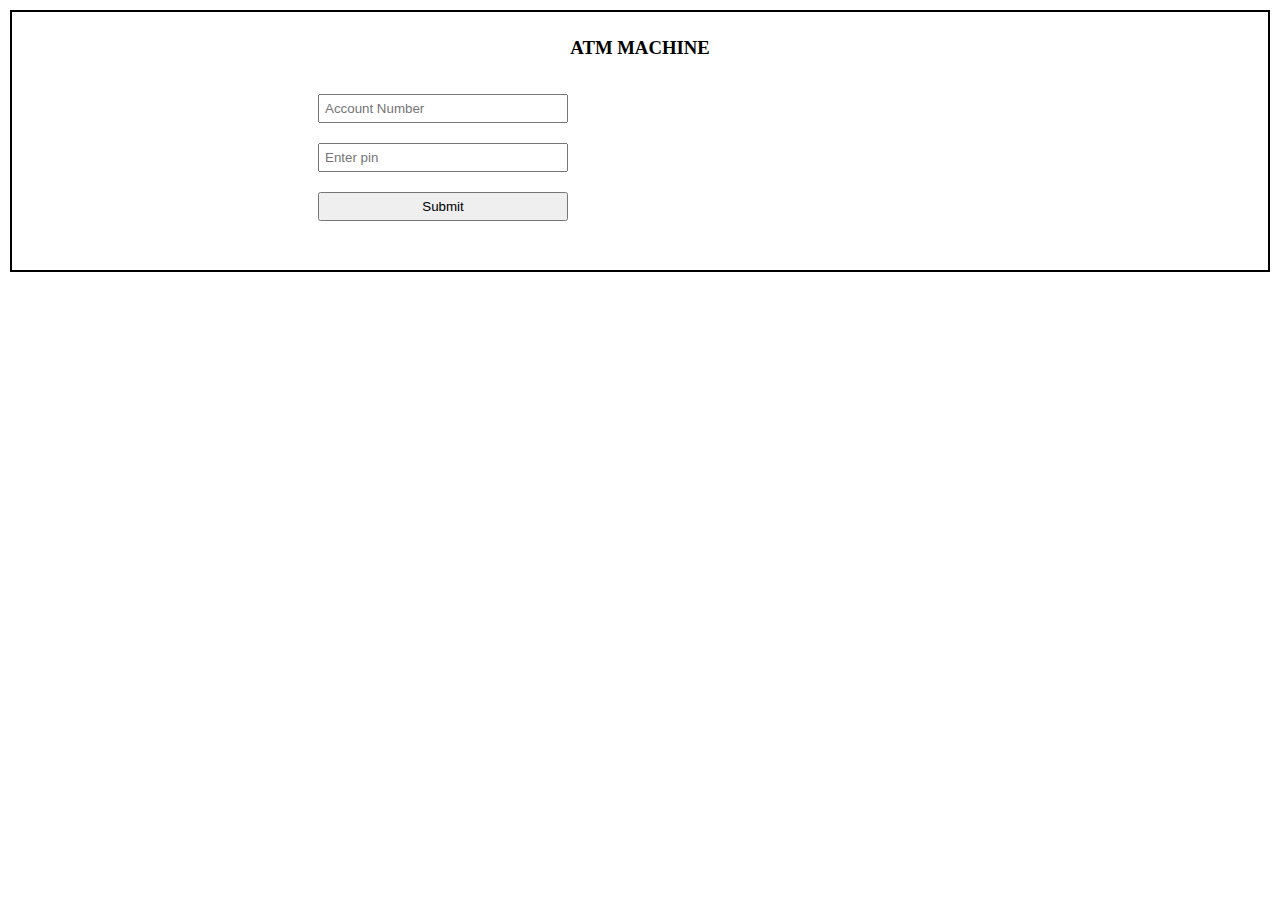
==== src/ATM Machine 2/index.html @ cc2580a7 "feat: atm machine" ====
<!DOCTYPE html>
<html lang="en">
  <head>
    <meta charset="UTF-8" />
    <meta name="viewport" content="width=device-width, initial-scale=1.0" />
    <title>ATM Machine</title>
    <link href="style.css" rel="stylesheet" />
  </head>
  <body>
    <h3>ATM Machine</h3>
    <div class="atm">
      <form class="sign-in">
        <input
          type="number"
          placeholder="Account Number"
          class="account-number"
        />
        <input type="number" placeholder="Enter pin" class="account-pin" />
        <button class="btn-submit">Submit</button>
      </form>
      <section class="ui">
        <h4 class="welcome"></h4>
        <main class="atm-machine">
          <div class="withdraw">
            <button class="btn-withdraw">Withdraw</button>
            <input
              class="withdraw-amount"
              type="number"
              placeholder="Withdraw amount"
            />
          </div>
          <div class="deposit">
            <button class="btn-deposit">Deposit</button>
            <input
              class="deposit-amount"
              type="number"
              placeholder="Deposit amount"
            />
          </div>
          <div class="balance">
            <button class="btn-balance">Balance</button>
          </div>
          <div class="logout">
            <button class="btn-logout">Log Out</button>
          </div>
        </main>
      </section>
    </div>
  </body>
  <script src="script.js"></script>
</html>
---- src/ATM Machine 2/style.css ----
* {
  margin: 0;
  padding: 0;
  box-sizing: border-box;
}
body {
  margin: 10px;
  border: solid black 2px;
  text-align: center;
}
h3 {
  text-transform: uppercase;
  padding: 25px;
}
.atm {
  display: inline-flex;
  gap: 50px;
}
.sign-in {
  display: flex;
  flex-direction: column;
}

.welcome {
  text-align: start;
  padding: 10px;
}

.account-number,
.account-pin,
.btn-submit {
  width: 250px;
  margin: 10px;
  padding: 5px;
}

.ui {
  opacity: 0;
}

.withdraw-amount,
.deposit-amount {
  width: 200px;
  margin: 10px;
  padding: 5px;
}

.btn-balance,
.btn-home,
.btn-deposit,
.btn-withdraw {
  width: 100px;
  padding: 5px;
  margin: 10px;
}
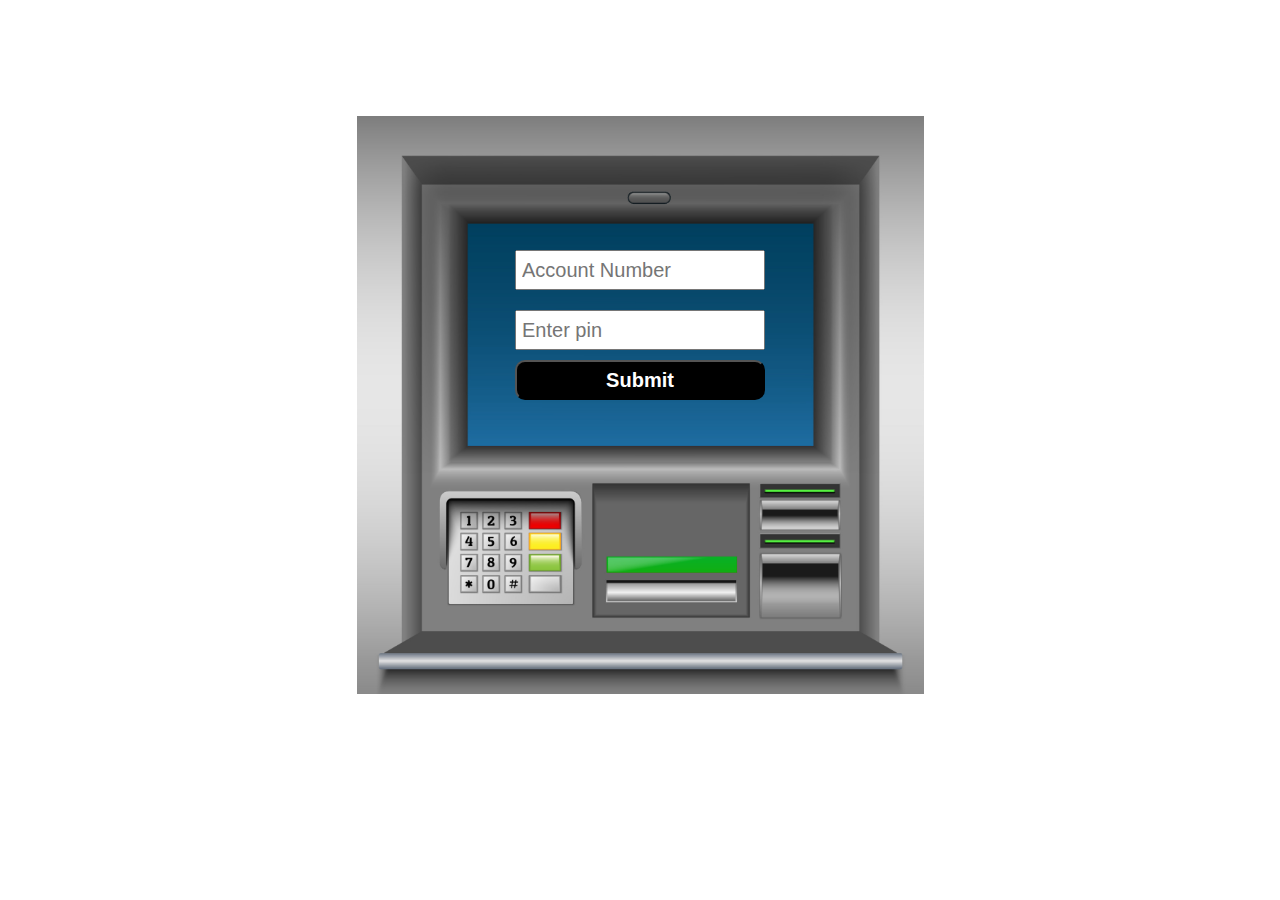
==== commit 844ece54: "feat: add withdraw" ====
--- a/src/ATM Machine 2/index.html
+++ b/src/ATM Machine 2/index.html
@@ -1,4 +1,4 @@
-<!DOCTYPE html>
+<!doctype html>
 <html lang="en">
   <head>
     <meta charset="UTF-8" />
@@ -7,44 +7,53 @@
     <link href="style.css" rel="stylesheet" />
   </head>
   <body>
-    <h3>ATM Machine</h3>
-    <div class="atm">
-      <form class="sign-in">
-        <input
-          type="number"
-          placeholder="Account Number"
-          class="account-number"
-        />
-        <input type="number" placeholder="Enter pin" class="account-pin" />
-        <button class="btn-submit">Submit</button>
-      </form>
-      <section class="ui">
-        <h4 class="welcome"></h4>
-        <main class="atm-machine">
-          <div class="withdraw">
-            <button class="btn-withdraw">Withdraw</button>
-            <input
-              class="withdraw-amount"
-              type="number"
-              placeholder="Withdraw amount"
-            />
+    <div class="atm background">
+      <div>
+        <div class="panel sign-in in-box">
+          <input
+            type="number"
+            placeholder="Account Number"
+            class="account-number"
+          />
+          <input type="number" placeholder="Enter pin" class="account-pin" />
+          <button class="btn-submit">Submit</button>
+        </div>
+
+        <div class="account-details panel">
+          <h3 class="welcome-msg"></h3>
+          <p class="acc-name"></p>
+          <p class="acc-num"></p>
+          <p class="acc-bal"></p>
+          <button class="continue-btn">Continue</button>
+        </div>
+
+        <div class="panel in-box" id="buttons">
+          <h4>Select a function to perform:</h4>
+          <button class="main-withdraw-btn">Withdraw</button>
+          <button class="main-deposit-btn">Deposit</button>
+          <button class="main-balance-btn">Balance</button>
+        </div>
+
+        <div class="withdraw-panel panel">
+          <p>Enter the amount you want to withdraw:</p>
+          <input
+            class="withdraw-amount"
+            type="number"
+            placeholder="Withdraw amount"
+          />
+          <button class="withdraw-btn btn-style">WITHDRAW</button>
+        </div>
+        <div class="panel withdraw-msg">Withdraw Successful 🎉</div>
+        <div class="panel wait-msg">Please wait...</div>
+        <div class="panel error-msg">Insufficient Funds 😰</div>
+        <div class="panel receipt">
+          <p>Do you want a receipt?</p>
+          <div class="receipt-btns">
+            <button class="btn-style">Yes</button>
+            <button class="btn-style">No</button>
           </div>
-          <div class="deposit">
-            <button class="btn-deposit">Deposit</button>
-            <input
-              class="deposit-amount"
-              type="number"
-              placeholder="Deposit amount"
-            />
-          </div>
-          <div class="balance">
-            <button class="btn-balance">Balance</button>
-          </div>
-          <div class="logout">
-            <button class="btn-logout">Log Out</button>
-          </div>
-        </main>
-      </section>
+        </div>
+      </div>
     </div>
   </body>
   <script src="script.js"></script>
--- a/src/ATM Machine 2/style.css
+++ b/src/ATM Machine 2/style.css
@@ -2,25 +2,42 @@
   margin: 0;
   padding: 0;
   box-sizing: border-box;
+  font-family: Arial, Helvetica, sans-serif;
+  -webkit-font-smoothing: antialiased;
 }
 body {
   margin: 10px;
-  border: solid black 2px;
   text-align: center;
+  font-size: 20px;
+  /* background-color: black; */
 }
-h3 {
-  text-transform: uppercase;
-  padding: 25px;
+
+.atm {
+  padding: 10px;
+  display: flex;
+  gap: 0px;
+  justify-content: center;
+  align-items: center;
 }
-.atm {
-  display: inline-flex;
-  gap: 50px;
+.border {
+  border: solid black;
 }
-.sign-in {
+.panel {
   display: flex;
   flex-direction: column;
+  padding: 310px 170px 300px;
 }
-
+.background {
+  background-image: url("../../docs/Images/atm.png");
+  background-repeat: no-repeat;
+  background-position: center;
+  background-size: 45%;
+}
+.in-box {
+  position: relative;
+  bottom: 90px;
+  align-items: center;
+}
 .welcome {
   text-align: start;
   padding: 10px;
@@ -28,28 +45,97 @@
 
 .account-number,
 .account-pin,
-.btn-submit {
+.withdraw-amount,
+.deposit-amount {
   width: 250px;
   margin: 10px;
+  height: 40px;
+  font-size: 20px;
   padding: 5px;
 }
-
-.ui {
-  opacity: 0;
+.btn-submit,
+.main-withdraw-btn,
+.main-deposit-btn,
+.main-balance-btn,
+.btn-style,
+.continue-btn {
+  width: 250px;
+  height: 40px;
+  font-size: 20px;
+  padding: 5px;
+  border-radius: 10px;
+  font-weight: 700;
+  background-color: black;
+  color: white;
 }
 
-.withdraw-amount,
-.deposit-amount {
-  width: 200px;
-  margin: 10px;
-  padding: 5px;
+#buttons {
+  display: flex;
+  flex-direction: column;
+  gap: 10px;
+  align-items: flex-start;
+  position: relative;
+  bottom: 90px;
 }
 
-.btn-balance,
-.btn-home,
-.btn-deposit,
-.btn-withdraw {
-  width: 100px;
-  padding: 5px;
+.continue-btn {
+  margin-left: 50px;
+}
+
+.withdraw-panel {
+  display: flex;
+  flex-direction: column;
+  align-items: center;
+  position: relative;
+  bottom: 90px;
+  color: white;
+  font-size: 20px;
+  font-weight: 700;
+}
+h4 {
+  color: white;
+}
+.atm-label {
+  /* opacity: 0; */
+  color: white;
+}
+
+.account-details {
+  display: flex;
+  flex-direction: column;
+  gap: 20px;
+  color: white;
+  position: relative;
+  bottom: 90px;
+}
+
+.withdraw-msg,
+.wait-msg,
+.error-msg {
+  position: relative;
+  bottom: 90px;
+  color: white;
+}
+.hidden {
+  display: none;
+}
+
+.show {
+  display: flex;
+}
+
+.receipt {
+  position: relative;
+  bottom: 90px;
+  color: white;
+}
+
+.receipt-btns {
+  display: flex;
+  gap: 20px;
   margin: 10px;
 }
+
+.receipt-btns button {
+  width: 100px;
+}
